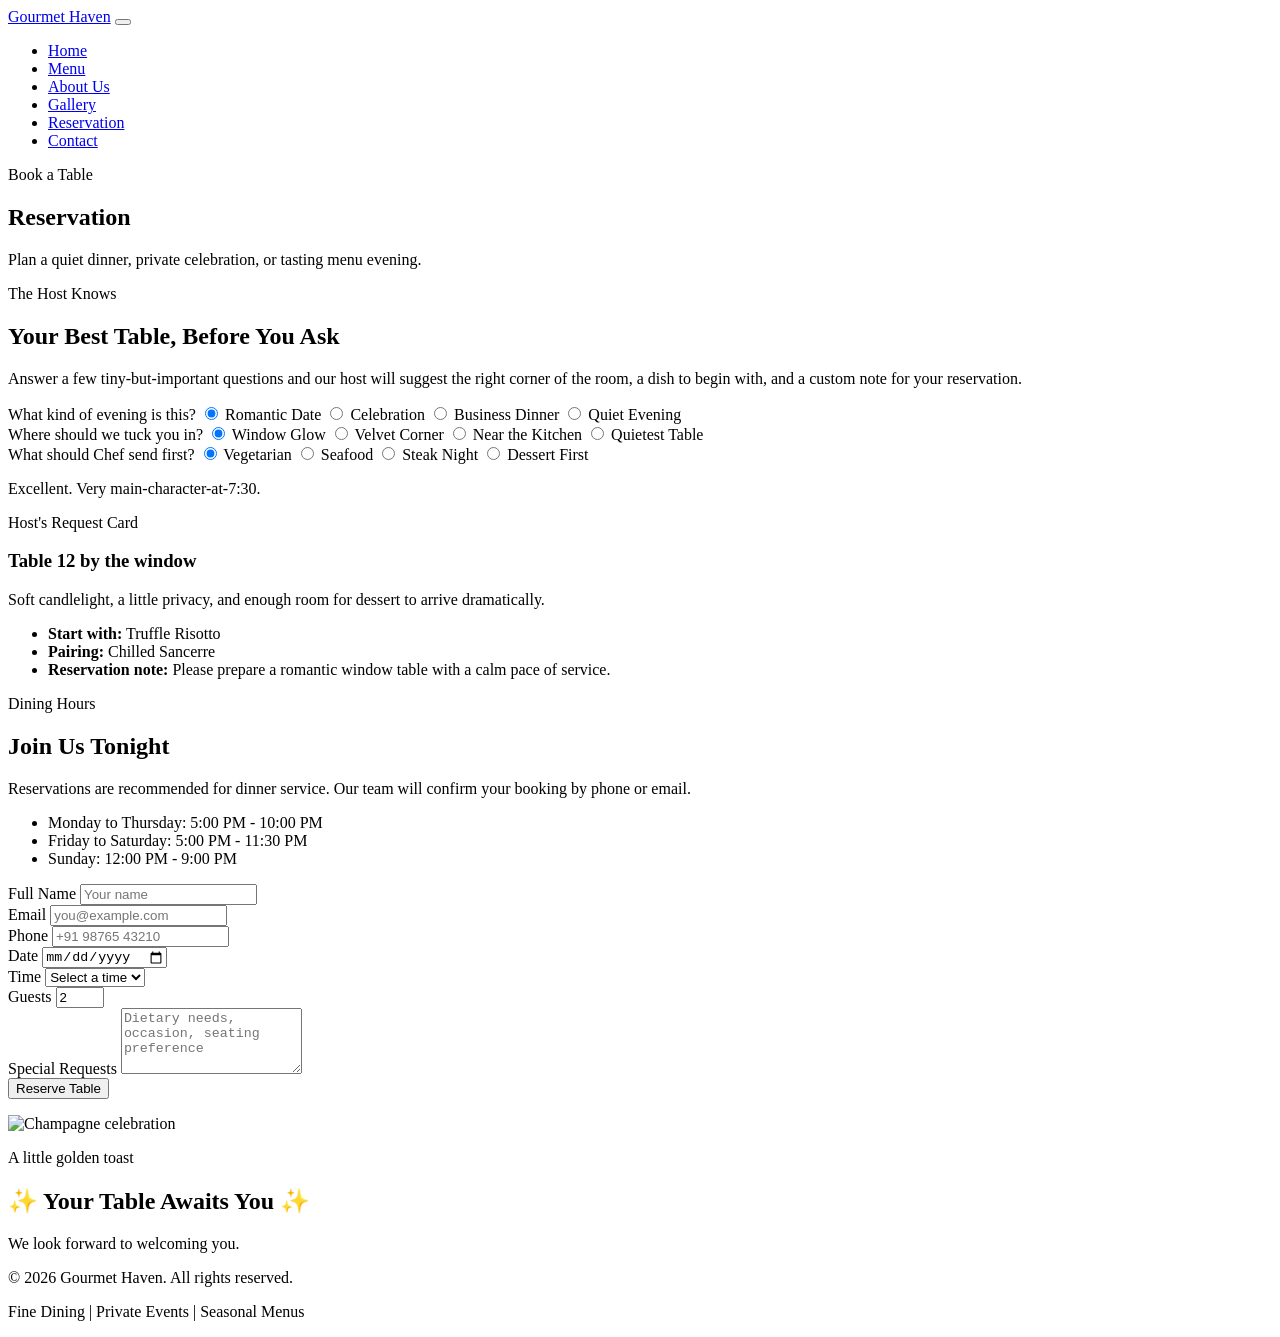
==== reservation.html @ ad5ed3c1 "Add files via upload" ====
<!DOCTYPE html>
<html lang="en">
<head>
  <meta charset="UTF-8">
  <meta name="viewport" content="width=device-width, initial-scale=1.0">
  <title>Gourmet Haven | Reservation</title>
  <link rel="stylesheet" href="css/styles.css">
</head>
<body>
  <header class="site-header">
    <nav class="navbar container" aria-label="Primary navigation">
      <a class="brand" href="index.html">Gourmet Haven</a>
      <button class="nav-toggle" type="button" aria-label="Toggle navigation" aria-expanded="false"><span></span><span></span><span></span></button>
      <ul class="nav-links">
        <li><a href="index.html">Home</a></li>
        <li><a href="menu.html">Menu</a></li>
        <li><a href="about.html">About Us</a></li>
        <li><a href="gallery.html">Gallery</a></li>
        <li><a class="active" href="reservation.html">Reservation</a></li>
        <li><a href="contact.html">Contact</a></li>
      </ul>
    </nav>
  </header>

  <main>
    <section class="page-hero">
      <div class="container">
        <p class="eyebrow handwritten">Book a Table</p>
        <h1>Reservation</h1>
        <p>Plan a quiet dinner, private celebration, or tasting menu evening.</p>
      </div>
    </section>

    <section class="section host-concierge-section" id="hostConcierge">
      <div class="container host-concierge">
        <div class="host-copy">
          <p class="eyebrow handwritten">The Host Knows</p>
          <h2>Your Best Table, Before You Ask</h2>
          <p>Answer a few tiny-but-important questions and our host will suggest the right corner of the room, a dish to begin with, and a custom note for your reservation.</p>
        </div>

        <form class="table-concierge" aria-label="Table and dish concierge">
          <div class="concierge-step">
            <span>What kind of evening is this?</span>
            <label class="shape-choice cloche-choice"><input type="radio" name="occasion" value="romantic" checked> Romantic Date</label>
            <label class="shape-choice cloche-choice"><input type="radio" name="occasion" value="celebration"> Celebration</label>
            <label class="shape-choice cloche-choice"><input type="radio" name="occasion" value="business"> Business Dinner</label>
            <label class="shape-choice cloche-choice"><input type="radio" name="occasion" value="quiet"> Quiet Evening</label>
          </div>

          <div class="concierge-step">
            <span>Where should we tuck you in?</span>
            <label class="shape-choice cloche-choice"><input type="radio" name="seat" value="window" checked> Window Glow</label>
            <label class="shape-choice cloche-choice"><input type="radio" name="seat" value="corner"> Velvet Corner</label>
            <label class="shape-choice cloche-choice"><input type="radio" name="seat" value="chef"> Near the Kitchen</label>
            <label class="shape-choice cloche-choice"><input type="radio" name="seat" value="quiet"> Quietest Table</label>
          </div>

          <div class="concierge-step">
            <span>What should Chef send first?</span>
            <label class="shape-choice cupcake-choice"><input type="radio" name="taste" value="vegetarian" checked> Vegetarian</label>
            <label class="shape-choice cupcake-choice"><input type="radio" name="taste" value="seafood"> Seafood</label>
            <label class="shape-choice cupcake-choice"><input type="radio" name="taste" value="steak"> Steak Night</label>
            <label class="shape-choice cupcake-choice"><input type="radio" name="taste" value="dessert"> Dessert First</label>
          </div>

          <p class="concierge-banter" aria-live="polite">Excellent. Very main-character-at-7:30.</p>
        </form>

        <article class="table-recommendation" aria-live="polite">
          <p class="eyebrow handwritten">Host's Request Card</p>
          <h3>Table 12 by the window</h3>
          <p class="table-reason">Soft candlelight, a little privacy, and enough room for dessert to arrive dramatically.</p>
          <ul>
            <li><strong>Start with:</strong> Truffle Risotto</li>
            <li><strong>Pairing:</strong> Chilled Sancerre</li>
            <li><strong>Reservation note:</strong> Please prepare a romantic window table with a calm pace of service.</li>
          </ul>
        </article>
      </div>
    </section>

    <section class="section">
      <div class="container form-layout">
        <div class="form-intro">
          <p class="eyebrow handwritten">Dining Hours</p>
          <h2>Join Us Tonight</h2>
          <p>Reservations are recommended for dinner service. Our team will confirm your booking by phone or email.</p>
          <ul class="feature-list">
            <li>Monday to Thursday: 5:00 PM - 10:00 PM</li>
            <li>Friday to Saturday: 5:00 PM - 11:30 PM</li>
            <li>Sunday: 12:00 PM - 9:00 PM</li>
          </ul>
        </div>
        <form class="luxury-form" id="reservationForm" novalidate>
          <div class="form-row">
            <label for="reservationName">Full Name</label>
            <input type="text" id="reservationName" name="name" placeholder="Your name" required>
            <span class="field-message" data-error-for="reservationName" aria-live="polite"></span>
          </div>
          <div class="form-row">
            <label for="reservationEmail">Email</label>
            <input type="email" id="reservationEmail" name="email" placeholder="you@example.com" required>
            <span class="field-message" data-error-for="reservationEmail" aria-live="polite"></span>
          </div>
          <div class="form-row">
            <label for="reservationPhone">Phone</label>
            <input type="tel" id="reservationPhone" name="phone" placeholder="+91 98765 43210" required>
            <span class="field-message" data-error-for="reservationPhone" aria-live="polite"></span>
          </div>
          <div class="form-row two-col">
            <div>
              <label for="reservationDate">Date</label>
              <input type="date" id="reservationDate" name="date" required>
              <span class="field-message" data-error-for="reservationDate" aria-live="polite"></span>
            </div>
            <div>
              <label for="reservationTime">Time</label>
              <select id="reservationTime" name="time" required>
                <option value="">Select a time</option>
                <option value="12:00">12:00 PM</option>
                <option value="12:30">12:30 PM</option>
                <option value="13:00">1:00 PM</option>
                <option value="13:30">1:30 PM</option>
                <option value="14:00">2:00 PM</option>
                <option value="14:30">2:30 PM</option>
                <option value="15:00">3:00 PM</option>
                <option value="15:30">3:30 PM</option>
                <option value="16:00">4:00 PM</option>
                <option value="16:30">4:30 PM</option>
                <option value="17:00">5:00 PM</option>
                <option value="17:30">5:30 PM</option>
                <option value="18:00">6:00 PM</option>
                <option value="18:30">6:30 PM</option>
                <option value="19:00">7:00 PM</option>
                <option value="19:30">7:30 PM</option>
                <option value="20:00">8:00 PM</option>
                <option value="20:30">8:30 PM</option>
                <option value="21:00">9:00 PM</option>
                <option value="21:30">9:30 PM</option>
                <option value="22:00">10:00 PM</option>
                <option value="22:30">10:30 PM</option>
                <option value="23:00">11:00 PM</option>
                <option value="23:30">11:30 PM</option>
              </select>
              <span class="field-message" data-error-for="reservationTime" aria-live="polite"></span>
            </div>
          </div>
          <div class="form-row">
            <label for="reservationGuests">Guests</label>
            <input type="number" id="reservationGuests" name="guests" min="1" max="20" value="2" required>
            <span class="field-message" data-error-for="reservationGuests" aria-live="polite"></span>
          </div>
          <div class="form-row">
            <label for="reservationNotes">Special Requests</label>
            <textarea id="reservationNotes" name="notes" rows="4" placeholder="Dietary needs, occasion, seating preference"></textarea>
          </div>
          <button class="btn btn-primary" type="submit">Reserve Table</button>
          <p class="form-message" aria-live="polite"></p>
        </form>
      </div>
    </section>

    <div class="reservation-celebration" aria-hidden="true">
      <div class="celebration-card">
        <div class="champagne-scene" aria-hidden="true">
          <img src="images/champagne_pop.png" alt="Champagne celebration" class="champagne-pop-img">
        </div>
        <p class="eyebrow handwritten">A little golden toast</p>
        <h2>✨ Your Table Awaits You ✨</h2>
        <p>We look forward to welcoming you.</p>
      </div>
    </div>
  </main>

  <footer class="site-footer">
    <div class="container footer-content">
      <p>&copy; 2026 Gourmet Haven. All rights reserved.</p>
      <p>Fine Dining | Private Events | Seasonal Menus</p>
    </div>
  </footer>

  <script src="js/script.js"></script>
</body>
</html>
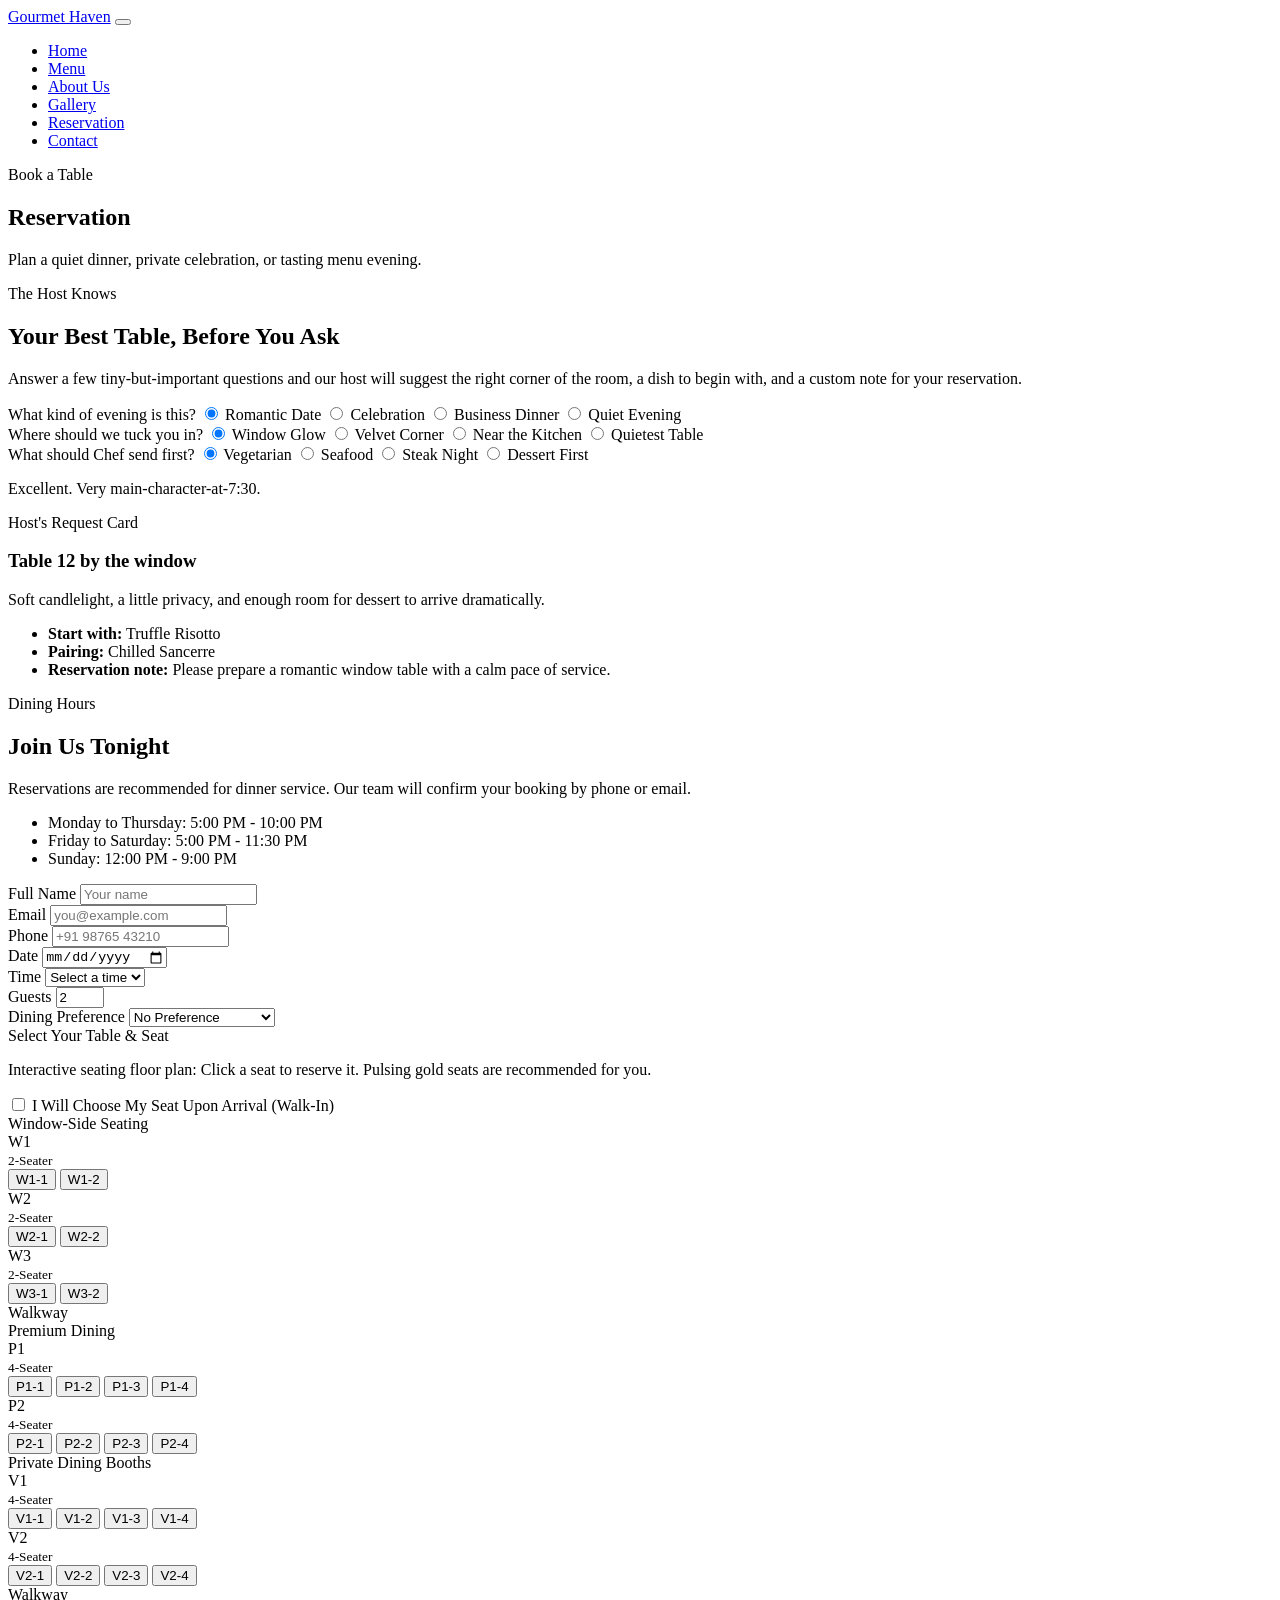
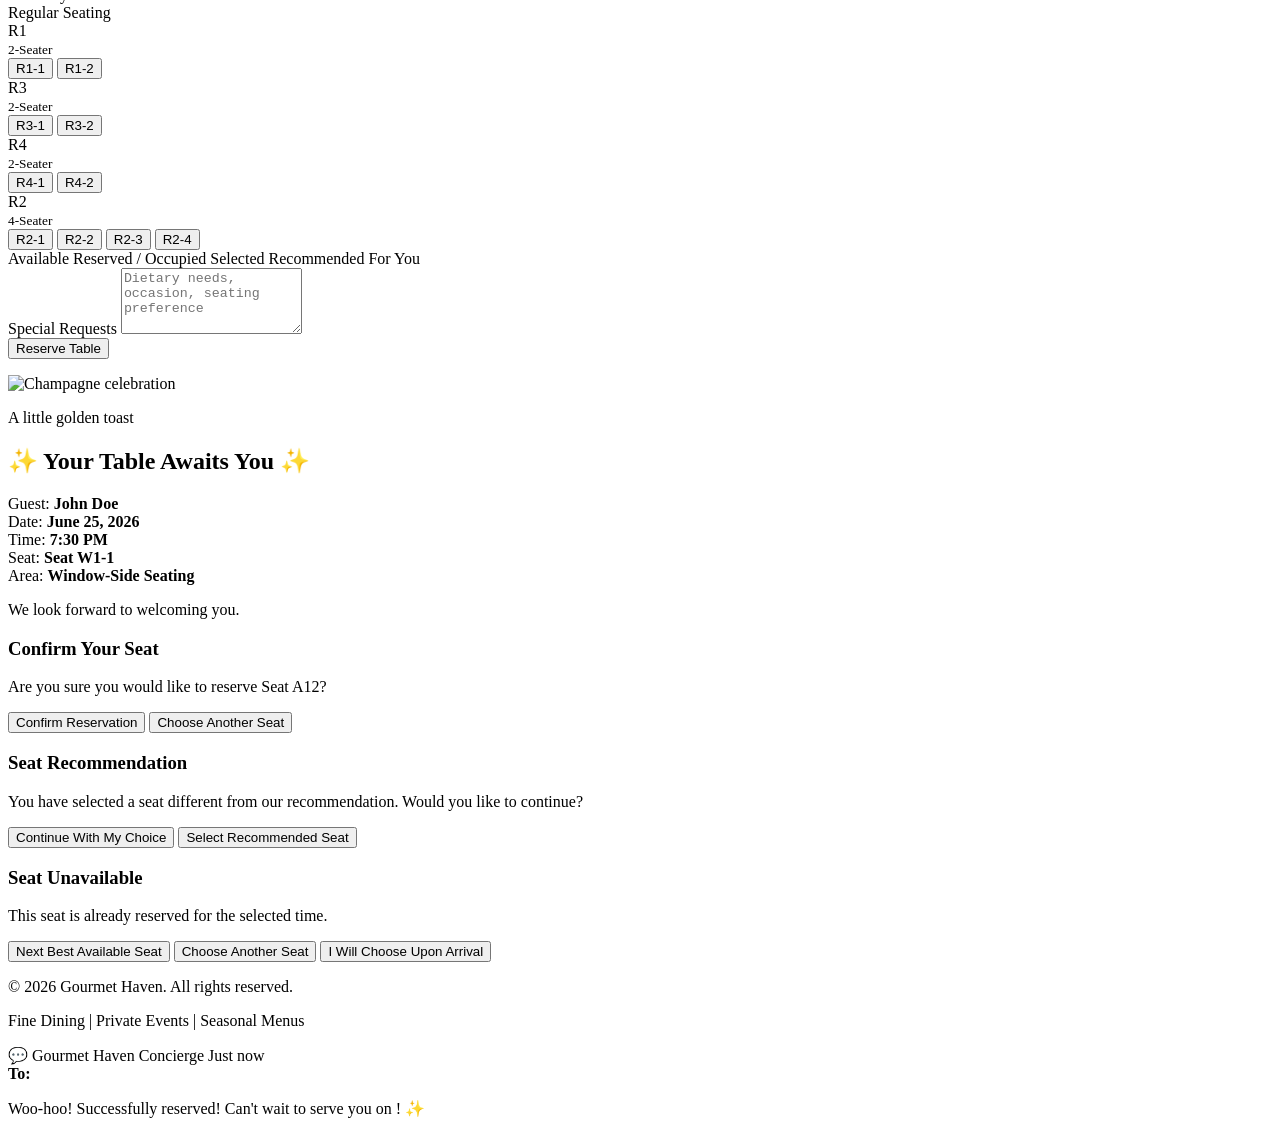
==== commit 3fd3c20e: "Add files via upload" ====
--- a/reservation.html
+++ b/reservation.html
@@ -151,6 +151,185 @@
             <input type="number" id="reservationGuests" name="guests" min="1" max="20" value="2" required>
             <span class="field-message" data-error-for="reservationGuests" aria-live="polite"></span>
           </div>
+
+          <div class="form-row">
+            <label for="diningPreference">Dining Preference</label>
+            <select id="diningPreference" name="preference">
+              <option value="none">No Preference</option>
+              <option value="romantic">Romantic Dinner</option>
+              <option value="family">Family Dining</option>
+              <option value="window">Window View</option>
+              <option value="quiet">Quiet Corner</option>
+              <option value="music">Near Live Music</option>
+              <option value="premium">Premium Experience</option>
+            </select>
+          </div>
+
+          <div class="form-row seating-map-row">
+            <label>Select Your Table & Seat</label>
+            <p class="seating-instruction">Interactive seating floor plan: Click a seat to reserve it. Pulsing gold seats are recommended for you.</p>
+            
+            <div class="walk-in-container">
+              <label class="walk-in-label">
+                <input type="checkbox" id="walkInCheckbox" name="walk_in">
+                <span>I Will Choose My Seat Upon Arrival (Walk-In)</span>
+              </label>
+            </div>
+
+            <!-- Visual Floor Plan -->
+            <div class="restaurant-floorplan" id="restaurantFloorplan">
+              
+              <!-- Window Side Zone -->
+              <div class="seating-zone window-zone">
+                <span class="zone-title">Window-Side Seating</span>
+                <div class="tables-container">
+                  <!-- Table W1 (2-seater) -->
+                  <div class="table-group two-seater" data-table="W1">
+                    <span class="table-label">W1<br><small class="table-seating-label">2-Seater</small></span>
+                    <div class="seats-container">
+                      <button type="button" class="seat" data-seat-id="W1-1" data-area="Window-Side Seating" aria-label="Seat W1-1">W1-1</button>
+                      <button type="button" class="seat" data-seat-id="W1-2" data-area="Window-Side Seating" aria-label="Seat W1-2">W1-2</button>
+                    </div>
+                  </div>
+                  <!-- Table W2 (2-seater) -->
+                  <div class="table-group two-seater" data-table="W2">
+                    <span class="table-label">W2<br><small class="table-seating-label">2-Seater</small></span>
+                    <div class="seats-container">
+                      <button type="button" class="seat" data-seat-id="W2-1" data-area="Window-Side Seating" aria-label="Seat W2-1">W2-1</button>
+                      <button type="button" class="seat" data-seat-id="W2-2" data-area="Window-Side Seating" aria-label="Seat W2-2">W2-2</button>
+                    </div>
+                  </div>
+                  <!-- Table W3 (2-seater) -->
+                  <div class="table-group two-seater" data-table="W3">
+                    <span class="table-label">W3<br><small class="table-seating-label">2-Seater</small></span>
+                    <div class="seats-container">
+                      <button type="button" class="seat" data-seat-id="W3-1" data-area="Window-Side Seating" aria-label="Seat W3-1">W3-1</button>
+                      <button type="button" class="seat" data-seat-id="W3-2" data-area="Window-Side Seating" aria-label="Seat W3-2">W3-2</button>
+                    </div>
+                  </div>
+                </div>
+              </div>
+
+              <!-- Walkway -->
+              <div class="walkway-element"><span>Walkway</span></div>
+
+              <!-- Middle layout containing Premium Seating and Private Booths side-by-side -->
+              <div class="middle-layout">
+                <!-- Premium Seating Zone -->
+                <div class="seating-zone premium-zone">
+                  <span class="zone-title">Premium Dining</span>
+                  <div class="tables-container">
+                    <!-- Table P1 (4-seater) -->
+                    <div class="table-group four-seater" data-table="P1">
+                      <span class="table-label">P1<br><small class="table-seating-label">4-Seater</small></span>
+                      <div class="seats-container">
+                        <button type="button" class="seat" data-seat-id="P1-1" data-area="Premium Dining" aria-label="Seat P1-1">P1-1</button>
+                        <button type="button" class="seat" data-seat-id="P1-2" data-area="Premium Dining" aria-label="Seat P1-2">P1-2</button>
+                        <button type="button" class="seat" data-seat-id="P1-3" data-area="Premium Dining" aria-label="Seat P1-3">P1-3</button>
+                        <button type="button" class="seat" data-seat-id="P1-4" data-area="Premium Dining" aria-label="Seat P1-4">P1-4</button>
+                      </div>
+                    </div>
+                    <!-- Table P2 (4-seater) -->
+                    <div class="table-group four-seater" data-table="P2">
+                      <span class="table-label">P2<br><small class="table-seating-label">4-Seater</small></span>
+                      <div class="seats-container">
+                        <button type="button" class="seat" data-seat-id="P2-1" data-area="Premium Dining" aria-label="Seat P2-1">P2-1</button>
+                        <button type="button" class="seat" data-seat-id="P2-2" data-area="Premium Dining" aria-label="Seat P2-2">P2-2</button>
+                        <button type="button" class="seat" data-seat-id="P2-3" data-area="Premium Dining" aria-label="Seat P2-3">P2-3</button>
+                        <button type="button" class="seat" data-seat-id="P2-4" data-area="Premium Dining" aria-label="Seat P2-4">P2-4</button>
+                      </div>
+                    </div>
+                  </div>
+                </div>
+
+                <!-- Private Booths Zone -->
+                <div class="seating-zone private-zone">
+                  <span class="zone-title">Private Dining Booths</span>
+                  <div class="tables-container">
+                    <!-- Table V1 (4-seater) -->
+                    <div class="table-group four-seater" data-table="V1">
+                      <span class="table-label">V1<br><small class="table-seating-label">4-Seater</small></span>
+                      <div class="seats-container">
+                        <button type="button" class="seat" data-seat-id="V1-1" data-area="Private Dining" aria-label="Seat V1-1">V1-1</button>
+                        <button type="button" class="seat" data-seat-id="V1-2" data-area="Private Dining" aria-label="Seat V1-2">V1-2</button>
+                        <button type="button" class="seat" data-seat-id="V1-3" data-area="Private Dining" aria-label="Seat V1-3">V1-3</button>
+                        <button type="button" class="seat" data-seat-id="V1-4" data-area="Private Dining" aria-label="Seat V1-4">V1-4</button>
+                      </div>
+                    </div>
+                    <!-- Table V2 (4-seater) -->
+                    <div class="table-group four-seater" data-table="V2">
+                      <span class="table-label">V2<br><small class="table-seating-label">4-Seater</small></span>
+                      <div class="seats-container">
+                        <button type="button" class="seat" data-seat-id="V2-1" data-area="Private Dining" aria-label="Seat V2-1">V2-1</button>
+                        <button type="button" class="seat" data-seat-id="V2-2" data-area="Private Dining" aria-label="Seat V2-2">V2-2</button>
+                        <button type="button" class="seat" data-seat-id="V2-3" data-area="Private Dining" aria-label="Seat V2-3">V2-3</button>
+                        <button type="button" class="seat" data-seat-id="V2-4" data-area="Private Dining" aria-label="Seat V2-4">V2-4</button>
+                      </div>
+                    </div>
+                  </div>
+                </div>
+              </div>
+
+              <!-- Walkway -->
+              <div class="walkway-element"><span>Walkway</span></div>
+
+              <!-- Regular Seating Zone -->
+              <div class="seating-zone regular-zone">
+                <span class="zone-title">Regular Seating</span>
+                <div class="tables-container">
+                  <!-- Table R1 (2-seater) -->
+                  <div class="table-group two-seater" data-table="R1">
+                    <span class="table-label">R1<br><small class="table-seating-label">2-Seater</small></span>
+                    <div class="seats-container">
+                      <button type="button" class="seat" data-seat-id="R1-1" data-area="Regular Seating" aria-label="Seat R1-1">R1-1</button>
+                      <button type="button" class="seat" data-seat-id="R1-2" data-area="Regular Seating" aria-label="Seat R1-2">R1-2</button>
+                    </div>
+                  </div>
+                  <!-- Table R3 (2-seater) -->
+                  <div class="table-group two-seater" data-table="R3">
+                    <span class="table-label">R3<br><small class="table-seating-label">2-Seater</small></span>
+                    <div class="seats-container">
+                      <button type="button" class="seat" data-seat-id="R3-1" data-area="Regular Seating" aria-label="Seat R3-1">R3-1</button>
+                      <button type="button" class="seat" data-seat-id="R3-2" data-area="Regular Seating" aria-label="Seat R3-2">R3-2</button>
+                    </div>
+                  </div>
+                  <!-- Table R4 (2-seater) -->
+                  <div class="table-group two-seater" data-table="R4">
+                    <span class="table-label">R4<br><small class="table-seating-label">2-Seater</small></span>
+                    <div class="seats-container">
+                      <button type="button" class="seat" data-seat-id="R4-1" data-area="Regular Seating" aria-label="Seat R4-1">R4-1</button>
+                      <button type="button" class="seat" data-seat-id="R4-2" data-area="Regular Seating" aria-label="Seat R4-2">R4-2</button>
+                    </div>
+                  </div>
+                  <!-- Table R2 (4-seater) -->
+                  <div class="table-group four-seater" data-table="R2">
+                    <span class="table-label">R2<br><small class="table-seating-label">4-Seater</small></span>
+                    <div class="seats-container">
+                      <button type="button" class="seat" data-seat-id="R2-1" data-area="Regular Seating" aria-label="Seat R2-1">R2-1</button>
+                      <button type="button" class="seat" data-seat-id="R2-2" data-area="Regular Seating" aria-label="Seat R2-2">R2-2</button>
+                      <button type="button" class="seat" data-seat-id="R2-3" data-area="Regular Seating" aria-label="Seat R2-3">R2-3</button>
+                      <button type="button" class="seat" data-seat-id="R2-4" data-area="Regular Seating" aria-label="Seat R2-4">R2-4</button>
+                    </div>
+                  </div>
+                </div>
+              </div>
+
+            </div>
+
+            <!-- Legend -->
+            <div class="seating-legend">
+              <span class="legend-item"><span class="legend-box seat-available"></span> Available</span>
+              <span class="legend-item"><span class="legend-box seat-occupied"></span> Reserved / Occupied</span>
+              <span class="legend-item"><span class="legend-box seat-selected"></span> Selected</span>
+              <span class="legend-item"><span class="legend-box seat-recommended"></span> Recommended For You</span>
+            </div>
+
+            <!-- Hidden inputs to store selected seat ID and area -->
+            <input type="hidden" id="selectedSeatInput" name="seat_id" value="">
+            <input type="hidden" id="selectedAreaInput" name="dining_area" value="">
+            <span class="field-message" data-error-for="selectedSeatInput" aria-live="polite"></span>
+          </div>
+
           <div class="form-row">
             <label for="reservationNotes">Special Requests</label>
             <textarea id="reservationNotes" name="notes" rows="4" placeholder="Dietary needs, occasion, seating preference"></textarea>
@@ -168,11 +347,56 @@
         </div>
         <p class="eyebrow handwritten">A little golden toast</p>
         <h2>✨ Your Table Awaits You ✨</h2>
-        <p>We look forward to welcoming you.</p>
+        
+        <div class="celebration-details">
+          <div class="details-row"><span>Guest:</span> <strong id="confName">John Doe</strong></div>
+          <div class="details-row"><span>Date:</span> <strong id="confDate">June 25, 2026</strong></div>
+          <div class="details-row"><span>Time:</span> <strong id="confTime">7:30 PM</strong></div>
+          <div class="details-row"><span>Seat:</span> <strong id="confSeat">Seat W1-1</strong></div>
+          <div class="details-row"><span>Area:</span> <strong id="confArea">Window-Side Seating</strong></div>
+        </div>
+
+        <p class="celebration-invitation">We look forward to welcoming you.</p>
+      </div>
+    </div>
+
+    <!-- Seat Confirmation Modal -->
+    <div class="luxury-modal" id="confirmSeatModal" aria-hidden="true">
+      <div class="modal-content">
+        <h3>Confirm Your Seat</h3>
+        <p id="confirmSeatMessage">Are you sure you would like to reserve Seat A12?</p>
+        <div class="modal-actions">
+          <button type="button" class="btn btn-primary" id="confirmSeatBtn">Confirm Reservation</button>
+          <button type="button" class="btn btn-secondary" id="cancelSeatBtn">Choose Another Seat</button>
+        </div>
+      </div>
+    </div>
+
+    <!-- Recommendation Warning Modal -->
+    <div class="luxury-modal" id="recommendationWarningModal" aria-hidden="true">
+      <div class="modal-content">
+        <h3>Seat Recommendation</h3>
+        <p>You have selected a seat different from our recommendation. Would you like to continue?</p>
+        <div class="modal-actions">
+          <button type="button" class="btn btn-primary" id="continueChoiceBtn">Continue With My Choice</button>
+          <button type="button" class="btn btn-secondary" id="selectRecommendedBtn">Select Recommended Seat</button>
+        </div>
+      </div>
+    </div>
+
+    <!-- Seat Already Occupied Warning Modal -->
+    <div class="luxury-modal" id="occupiedWarningModal" aria-hidden="true">
+      <div class="modal-content">
+        <h3>Seat Unavailable</h3>
+        <p>This seat is already reserved for the selected time.</p>
+        <div class="modal-actions">
+          <button type="button" class="btn btn-primary" id="nextBestSeatBtn">Next Best Available Seat</button>
+          <button type="button" class="btn btn-secondary" id="chooseAnotherOccupiedBtn">Choose Another Seat</button>
+          <button type="button" class="btn btn-secondary btn-tertiary" id="walkInOccupiedBtn">I Will Choose Upon Arrival</button>
+        </div>
       </div>
     </div>
   </main>
-
   <footer class="site-footer">
     <div class="container footer-content">
       <p>&copy; 2026 Gourmet Haven. All rights reserved.</p>
@@ -180,6 +404,19 @@
     </div>
   </footer>
 
+  <!-- Mock SMS Toast Notification -->
+  <div class="sms-toast" id="smsToast" aria-live="assertive" aria-hidden="true">
+    <div class="sms-header">
+      <span class="sms-icon">💬</span>
+      <span class="sms-app-name">Gourmet Haven Concierge</span>
+      <span class="sms-time">Just now</span>
+    </div>
+    <div class="sms-body">
+      <strong>To: <span id="smsPhone"></span></strong>
+      <p>Woo-hoo! Successfully reserved! Can't wait to serve you on <span id="smsDateTime"></span>! ✨</p>
+    </div>
+  </div>
+
   <script src="js/script.js"></script>
 </body>
 </html>
